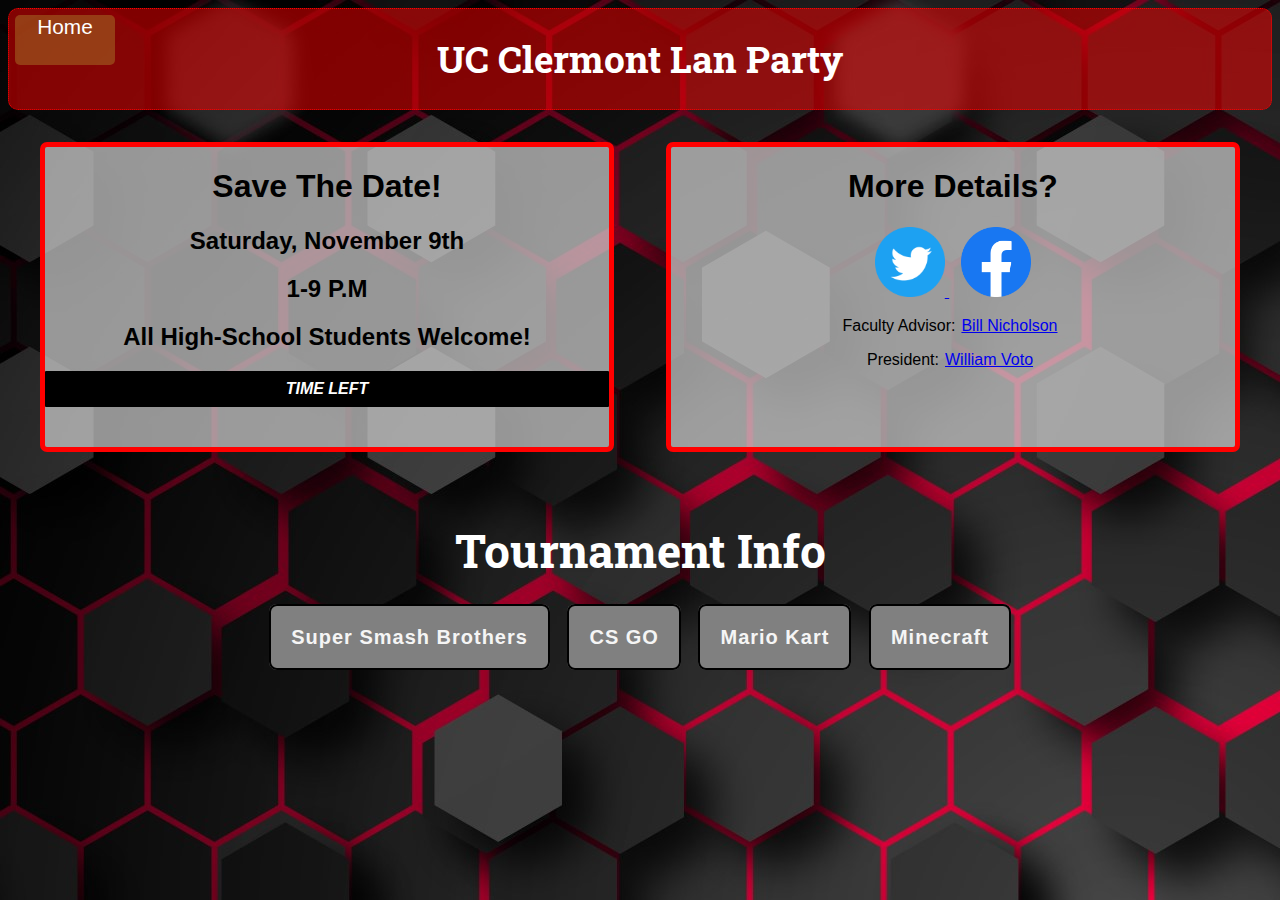
==== index.html @ 0cfdfe04 "Fixed more bugs. Edited/Removed/Added html and css elements" ====
<!DOCTYPE html>
<!-- saved from url=(0056)http://homepages.uc.edu/~dicrisif/TechClubLan/index.html -->
<html lang="en">

<head>
  <meta charset="UTF-8">
  <link rel="stylesheet" href="css-files/main-style.css" media="screen">
  <script src="js-files/countdown.js"></script>
  <title>UCC Lan Party</title>
</head>

<body>

  <header>
    <a href="index.html" class="home-button">Home</a>
    <h1>UC Clermont Lan Party</h1>
  </header>

  <div class="wrapper">

    <main>
      <div class="parentDiv">
        <div class="mainInfo">
          <h1>Save The Date!</h1>

          <h2>Saturday, November 9th</h2>
          <h2>1-9 P.M</h2>
          <h2>All High-School Students Welcome!</h2>

          <p class="count-time" id="demo">TIME LEFT</p>

        </div>

        <div class="mainInfo2">

          <h1>More Details?</h1>

          <a href="https://twitter.com/ucctechclub" target="_blank">
            <img class="hd" src="images/twitter-logo.png" alt="Twitter" height="70" width="70">
          </a>

          <a href="https://www.facebook.com/ucctechclub" target="_blank">
            <img class="hd" src="images/facebook-logo.png" alt="Facebook" height="70" width="70">
          </a>

          <p>Faculty Advisor:<a href="mailto:nicholdw@uc.mail.edu">Bill Nicholson</a></p>

          <p>President:<a href="mailto:votowd@uc.mail.edu">William Voto</a></p>

        </div>
      </div>

      <nav>
        <p>Tournament Info</p>
        <a class="navAnimation" href="smash.html">Super Smash Brothers</a>
        <a class="navAnimation" href="cs-go.html">CS GO</a>
        <a class="navAnimation" href="mario-kart.html">Mario Kart</a>
        <a class="navAnimation" href="minecraft.html">Minecraft</a>
      </nav>
    </main>
  </div>
</body>

</html>
---- css-files/main-style.css ----
@import url('https://fonts.googleapis.com/css?family=Roboto+Slab&display=swap');
/* @media only screen and (max-width: 600px) {
  .TitleFormat {

    border-radius: 10px;
    background-color: rgba(255, 0, 0, 0.5);
    color: white;
    padding: 5px;
    text-align: center;
    border: 1px dotted red;
    font-family: "Roboto Slab", "Comic Sans MS", sans-serif;
    font-size: 1em;
    font-weight: bold;
    width: 400px;
    display: inherit;

  }
}/* end screen: MAX-WIFTH: 600px; */

html {
  overflow-x: hidden;
  overflow-y: scroll;
}
.wrapper {
  width: 100%;
  margin: 0 auto;
}
.home-button {
  float: left;
  position: absolute;
  border-radius: 5px;
  background-color: rgba(191, 191, 63, 0.3);
  width: 100px;
  height: 50px;
  font-size: 1.3em;
  text-decoration: none;
  font-family: Verdana, sans-serif;
  color: white;
  text-align: center;
}
.home-button:hover {
  box-shadow: 0 0 3px 3px #555555;
}
.count-time {
   padding-top: 9px;
   padding-bottom:9px;
   display:block;
   background-color:black;
   border-radius: 1px;
   color: white;
   font-weight: bold;
   font-style: italic;
}
a.homeHover:hover {
  transition: all 0.2s ease-in-out;
  transform: scale(1.1);
}
header {
  top: 0;
  padding: 0;
  margin: 0;
  height: 100px;
  border-radius: 10px;
  background-color: rgba(255, 0, 0, 0.5);
  border: 1px dotted red;
}
header h1, nav p {
  text-align: center;
  font-size: 2.3em;
  font-weight: bold;
  color: white;
  font-family: "Roboto Slab", sans-serif;
}
body {
  background-image: url("../images/website-background-honeycomb.jpg");
  background-blend-mode: multiply;
}
nav {
  color: white;
  font-size: 20px;
  display: block;
  margin: auto;
  font-family: Veranda, sans-serif;
  align-content: center;
  text-align: center;
}
nav a {
  border: black solid 2px;
  border-radius: 8px;
  text-decoration: none;
  font-weight: bold;
  font-size: 8px;
  color: whitesmoke;
  letter-spacing: 1px;
  font-size: 20px;
  background-color: grey;
  padding: 20px;
  float: inherit;
  display: inline;
}
img.hd:hover {
  transition: all 0.2s ease-in-out;
  transform: scale(1.1);
  color:black;
}
a.navAnimation:hover {
  transition: all 0.2s ease-in-out;
  transform: scale(1.1);
  background-color: lightgrey;
  color:black;
}
a {
  margin: 6px;
}
.parentDiv {
  display: block;
  width: 1200px;
  height: 300px;
  margin: 2em auto;
}
.mainInfo {
  background-color: rgba(211, 211, 211, 0.7);
  text-align: center;
  font-family: Verdana, sans-serif;
  border-radius: 7px;
  border: 5px solid red;
  width: 47%;
  float: left;
  height: 300px;
  color: black;
}
.mainInfo2 {
  background-color: rgba(211, 211, 211, 0.7);
  text-align: center;
  font-family: Verdana, sans-serif;
  border-radius: 7px;
  border: 5px solid red;
  width: 47%;
  float: right;
  height: 300px;
}
.smashTrophyStyle {
  border: 2px black solid;
  display:inline;
}
.smashTrophyStyle {
  transform: scale(-20);
  display: inline;
  float: right;
  margin-left: 20px;
  padding-left: 20px;
  display: inline;
}
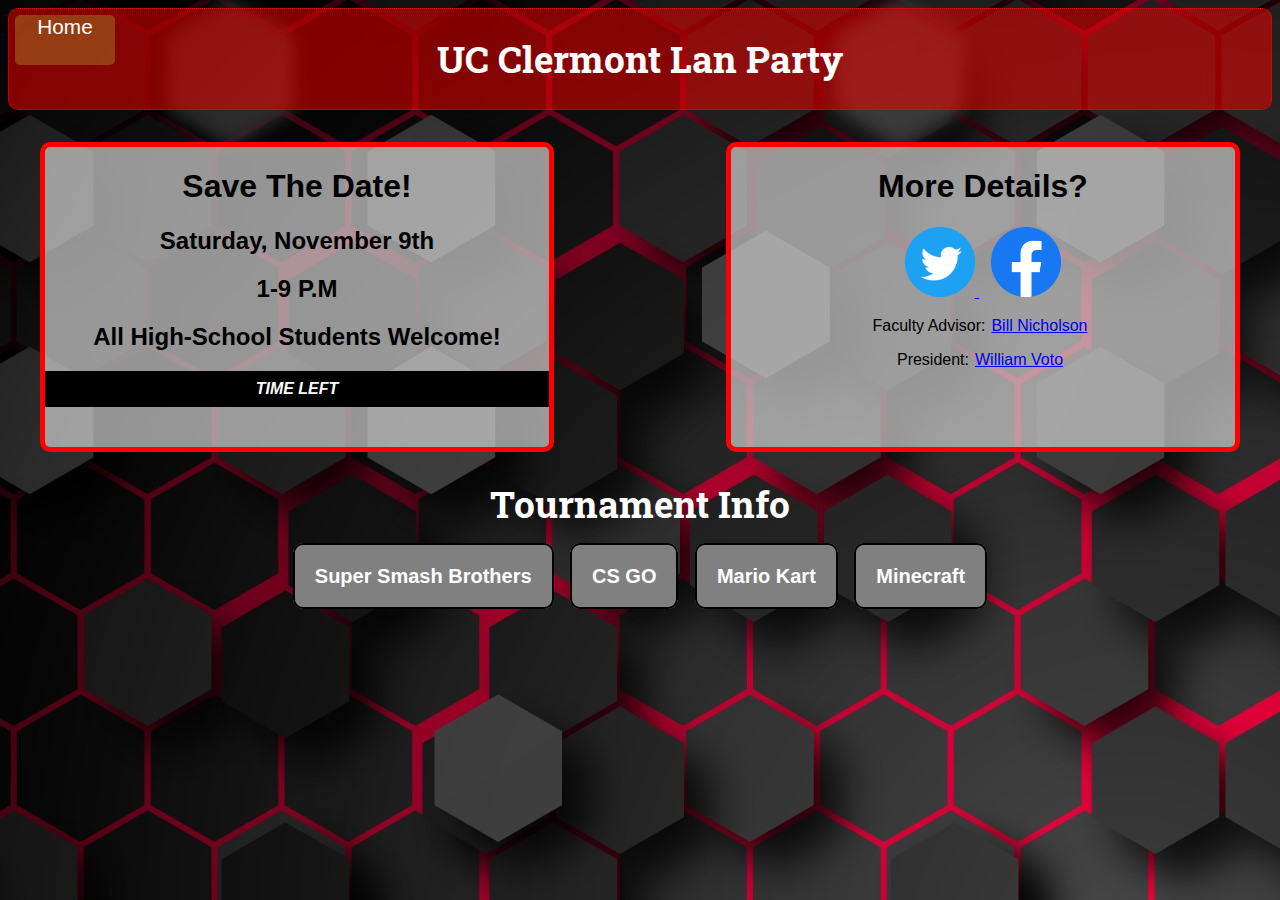
==== commit 94c797da: "Edited more CSS properties" ====
--- a/index.html
+++ b/index.html
@@ -6,7 +6,7 @@
   <meta charset="UTF-8">
   <link rel="stylesheet" href="css-files/main-style.css" media="screen">
   <script src="js-files/countdown.js"></script>
-  <title>UCC Lan Party</title>
+  <title>Home</title>
 </head>
 
 <body>
@@ -20,7 +20,7 @@
 
     <main>
       <div class="parentDiv">
-        <div class="mainInfo">
+        <div class="info-div">
           <h1>Save The Date!</h1>
 
           <h2>Saturday, November 9th</h2>
@@ -31,7 +31,7 @@
 
         </div>
 
-        <div class="mainInfo2">
+        <div class="home-social-div">
 
           <h1>More Details?</h1>
 
@@ -52,10 +52,10 @@
 
       <nav>
         <p>Tournament Info</p>
-        <a class="navAnimation" href="smash.html">Super Smash Brothers</a>
-        <a class="navAnimation" href="cs-go.html">CS GO</a>
-        <a class="navAnimation" href="mario-kart.html">Mario Kart</a>
-        <a class="navAnimation" href="minecraft.html">Minecraft</a>
+        <a class="nav-a" href="smash.html">Super Smash Brothers</a>
+        <a class="nav-a" href="cs-go.html">CS GO</a>
+        <a class="nav-a" href="mario-kart.html">Mario Kart</a>
+        <a class="nav-a" href="minecraft.html">Minecraft</a>
       </nav>
     </main>
   </div>
--- a/css-files/main-style.css
+++ b/css-files/main-style.css
@@ -76,38 +76,31 @@
   background-blend-mode: multiply;
 }
 nav {
-  color: white;
-  font-size: 20px;
+  font-size: 1em;
   display: block;
-  margin: auto;
-  font-family: Veranda, sans-serif;
-  align-content: center;
+  margin: 0 auto;
+  font-family: Verdana, sans-serif;
   text-align: center;
 }
 nav a {
-  border: black solid 2px;
-  border-radius: 8px;
+  border: 2px solid black;
+  border-radius: 10px;
   text-decoration: none;
   font-weight: bold;
-  font-size: 8px;
-  color: whitesmoke;
-  letter-spacing: 1px;
+  color: white;
   font-size: 20px;
   background-color: grey;
   padding: 20px;
-  float: inherit;
-  display: inline;
 }
 img.hd:hover {
   transition: all 0.2s ease-in-out;
   transform: scale(1.1);
   color:black;
 }
-a.navAnimation:hover {
+a.nav-a:hover {
   transition: all 0.2s ease-in-out;
   transform: scale(1.1);
   background-color: lightgrey;
-  color:black;
 }
 a {
   margin: 6px;
@@ -118,24 +111,25 @@
   height: 300px;
   margin: 2em auto;
 }
-.mainInfo {
+.info-div {
   background-color: rgba(211, 211, 211, 0.7);
   text-align: center;
   font-family: Verdana, sans-serif;
-  border-radius: 7px;
+  border-radius: 10px;
   border: 5px solid red;
-  width: 47%;
+  min-width: 42%;
+  max-width: 49%;
   float: left;
   height: 300px;
-  color: black;
 }
-.mainInfo2 {
+.home-social-div {
   background-color: rgba(211, 211, 211, 0.7);
   text-align: center;
   font-family: Verdana, sans-serif;
-  border-radius: 7px;
+  border-radius: 10px;
   border: 5px solid red;
-  width: 47%;
+  min-width: 42%;
+  max-width: 49%;
   float: right;
   height: 300px;
 }
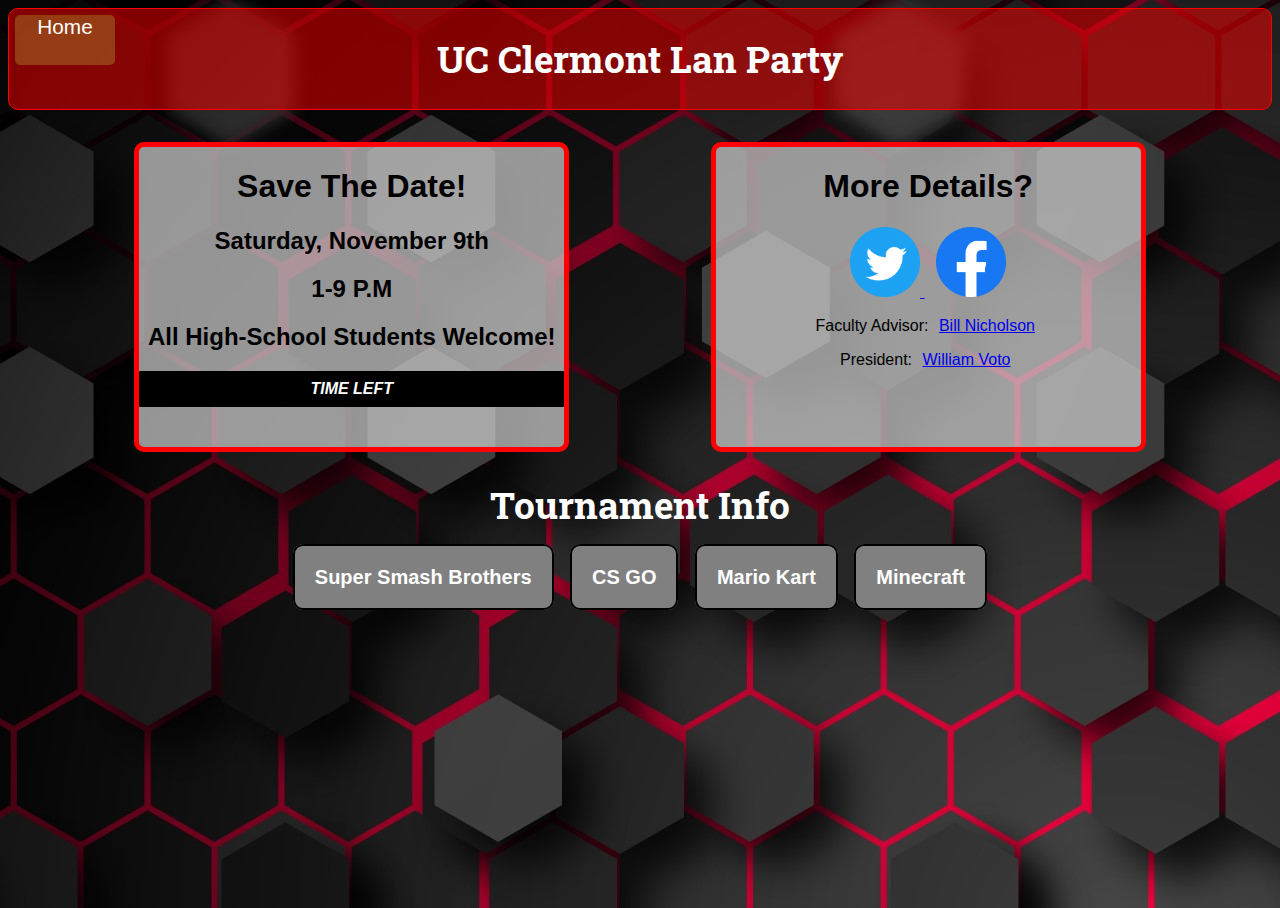
==== commit 2336e647: "More CSS and html edits" ====
--- a/index.html
+++ b/index.html
@@ -1,5 +1,6 @@
 <!DOCTYPE html>
-<!-- saved from url=(0056)http://homepages.uc.edu/~dicrisif/TechClubLan/index.html -->
+<!-- saved from
+url=(0056)http://homepages.uc.edu/~dicrisif/TechClubLan/index.html -->
 <html lang="en">
 
 <head>
@@ -16,10 +17,10 @@
     <h1>UC Clermont Lan Party</h1>
   </header>
 
-  <div class="wrapper">
+  <div id="wrapper">
 
     <main>
-      <div class="parentDiv">
+      <div class="info-parent-div">
         <div class="info-div">
           <h1>Save The Date!</h1>
 
@@ -29,7 +30,7 @@
 
           <p class="count-time" id="demo">TIME LEFT</p>
 
-        </div>
+        </div> <!-- END info-div -->
 
         <div class="home-social-div">
 
@@ -43,12 +44,16 @@
             <img class="hd" src="images/facebook-logo.png" alt="Facebook" height="70" width="70">
           </a>
 
-          <p>Faculty Advisor:<a href="mailto:nicholdw@uc.mail.edu">Bill Nicholson</a></p>
+          <p>Faculty Advisor:
+            <a href="mailto:nicholdw@uc.mail.edu">Bill Nicholson</a>
+          </p>
 
-          <p>President:<a href="mailto:votowd@uc.mail.edu">William Voto</a></p>
+          <p>President:
+            <a href="mailto:votowd@uc.mail.edu">William Voto</a>
+          </p>
 
-        </div>
-      </div>
+        </div> <!-- END home-social-div -->
+      </div> <!-- END info-parent-div -->
 
       <nav>
         <p>Tournament Info</p>
--- a/css-files/main-style.css
+++ b/css-files/main-style.css
@@ -1,29 +1,71 @@
 @import url('https://fonts.googleapis.com/css?family=Roboto+Slab&display=swap');
-/* @media only screen and (max-width: 600px) {
-  .TitleFormat {
-
-    border-radius: 10px;
-    background-color: rgba(255, 0, 0, 0.5);
-    color: white;
-    padding: 5px;
-    text-align: center;
-    border: 1px dotted red;
-    font-family: "Roboto Slab", "Comic Sans MS", sans-serif;
-    font-size: 1em;
-    font-weight: bold;
-    width: 400px;
-    display: inherit;
-
-  }
-}/* end screen: MAX-WIFTH: 600px; */
-
 html {
   overflow-x: hidden;
   overflow-y: scroll;
+  height: 100%;
+  display: block;
 }
-.wrapper {
-  width: 100%;
+#wrapper {
+  width: 80%;
   margin: 0 auto;
+  padding: 0;
+}
+header {
+  top: 0;
+  padding: 0;
+  margin: 0;
+  height: 100px;
+  border-radius: 10px;
+  background-color: rgba(255, 0, 0, 0.5);
+  border: 1px solid red;
+}
+body {
+  background-image: url("../images/website-background-honeycomb.jpg");
+  height: 100%;
+}
+header h1, nav p {
+  text-align: center;
+  font-size: 2.3em;
+  font-weight: bold;
+  color: white;
+  font-family: "Roboto Slab", sans-serif;
+}
+.info-parent-div {
+  min-height: 301px;
+  margin: 2em auto;
+  display: block;
+}
+.info-div {
+  background-color: rgba(211, 211, 211, 0.7);
+  text-align: center;
+  font-family: Verdana, sans-serif;
+  border-radius: 10px;
+  border: 5px solid red;
+  min-width: 42%;
+  max-width: 49%;
+  float: left;
+  height: 300px;
+}
+.count-time {
+   padding-top: 9px;
+   padding-bottom:9px;
+   display:block;
+   background-color:black;
+   border-radius: 1px;
+   color: white;
+   font-weight: bold;
+   font-style: italic;
+}
+.home-social-div {
+  background-color: rgba(211, 211, 211, 0.7);
+  text-align: center;
+  font-family: Verdana, sans-serif;
+  border-radius: 10px;
+  border: 5px solid red;
+  min-width: 42%;
+  max-width: 49%;
+  float: right;
+  height: 300px;
 }
 .home-button {
   float: left;
@@ -41,39 +83,9 @@
 .home-button:hover {
   box-shadow: 0 0 3px 3px #555555;
 }
-.count-time {
-   padding-top: 9px;
-   padding-bottom:9px;
-   display:block;
-   background-color:black;
-   border-radius: 1px;
-   color: white;
-   font-weight: bold;
-   font-style: italic;
-}
 a.homeHover:hover {
   transition: all 0.2s ease-in-out;
   transform: scale(1.1);
-}
-header {
-  top: 0;
-  padding: 0;
-  margin: 0;
-  height: 100px;
-  border-radius: 10px;
-  background-color: rgba(255, 0, 0, 0.5);
-  border: 1px dotted red;
-}
-header h1, nav p {
-  text-align: center;
-  font-size: 2.3em;
-  font-weight: bold;
-  color: white;
-  font-family: "Roboto Slab", sans-serif;
-}
-body {
-  background-image: url("../images/website-background-honeycomb.jpg");
-  background-blend-mode: multiply;
 }
 nav {
   font-size: 1em;
@@ -105,33 +117,13 @@
 a {
   margin: 6px;
 }
-.parentDiv {
+.image {
+  max-width: 49%;
   display: block;
-  width: 1200px;
-  height: 300px;
-  margin: 2em auto;
-}
-.info-div {
-  background-color: rgba(211, 211, 211, 0.7);
-  text-align: center;
-  font-family: Verdana, sans-serif;
-  border-radius: 10px;
-  border: 5px solid red;
-  min-width: 42%;
-  max-width: 49%;
-  float: left;
-  height: 300px;
-}
-.home-social-div {
-  background-color: rgba(211, 211, 211, 0.7);
-  text-align: center;
-  font-family: Verdana, sans-serif;
-  border-radius: 10px;
-  border: 5px solid red;
-  min-width: 42%;
-  max-width: 49%;
+  min-width: 42;
   float: right;
-  height: 300px;
+  height: 640px;
+  width: 489px;
 }
 .smashTrophyStyle {
   border: 2px black solid;
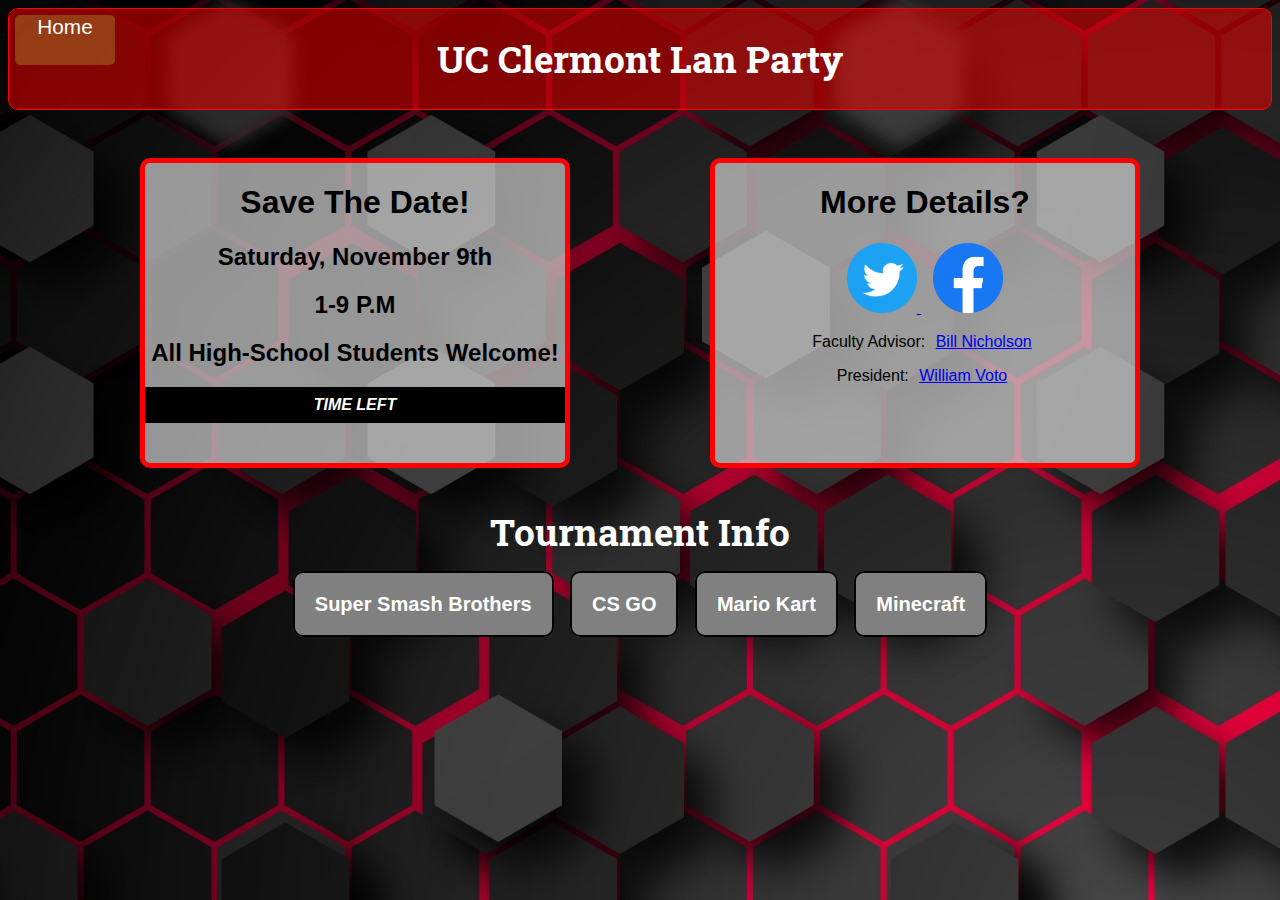
==== commit b8467c96: "Fixed more bugs." ====
--- a/index.html
+++ b/index.html
@@ -21,6 +21,7 @@
 
     <main>
       <div class="info-parent-div">
+        <!-- CONTAINER #1 ------------------------------->
         <div class="info-div">
           <h1>Save The Date!</h1>
 
@@ -31,7 +32,9 @@
           <p class="count-time" id="demo">TIME LEFT</p>
 
         </div> <!-- END info-div -->
+        <!-- CONTAINER #1 ------------------------------->
 
+        <!-- CONTAINER #2 ------------------------------->
         <div class="home-social-div">
 
           <h1>More Details?</h1>
@@ -53,6 +56,7 @@
           </p>
 
         </div> <!-- END home-social-div -->
+        <!-- CONTAINER #2 ------------------------------->
       </div> <!-- END info-parent-div -->
 
       <nav>
@@ -63,7 +67,7 @@
         <a class="nav-a" href="minecraft.html">Minecraft</a>
       </nav>
     </main>
-  </div>
+  </div> <!-- END wrapper -->
 </body>
 
 </html>
--- a/css-files/main-style.css
+++ b/css-files/main-style.css
@@ -1,12 +1,13 @@
 @import url('https://fonts.googleapis.com/css?family=Roboto+Slab&display=swap');
+
 html {
+  background-image: url("../images/website-background-honeycomb.jpg");
   overflow-x: hidden;
   overflow-y: scroll;
-  height: 100%;
-  display: block;
 }
 #wrapper {
-  width: 80%;
+  width: 1000px;
+  min-height: 600px;
   margin: 0 auto;
   padding: 0;
 }
@@ -19,10 +20,6 @@
   background-color: rgba(255, 0, 0, 0.5);
   border: 1px solid red;
 }
-body {
-  background-image: url("../images/website-background-honeycomb.jpg");
-  height: 100%;
-}
 header h1, nav p {
   text-align: center;
   font-size: 2.3em;
@@ -32,7 +29,7 @@
 }
 .info-parent-div {
   min-height: 301px;
-  margin: 2em auto;
+  margin: 3em auto;
   display: block;
 }
 .info-div {
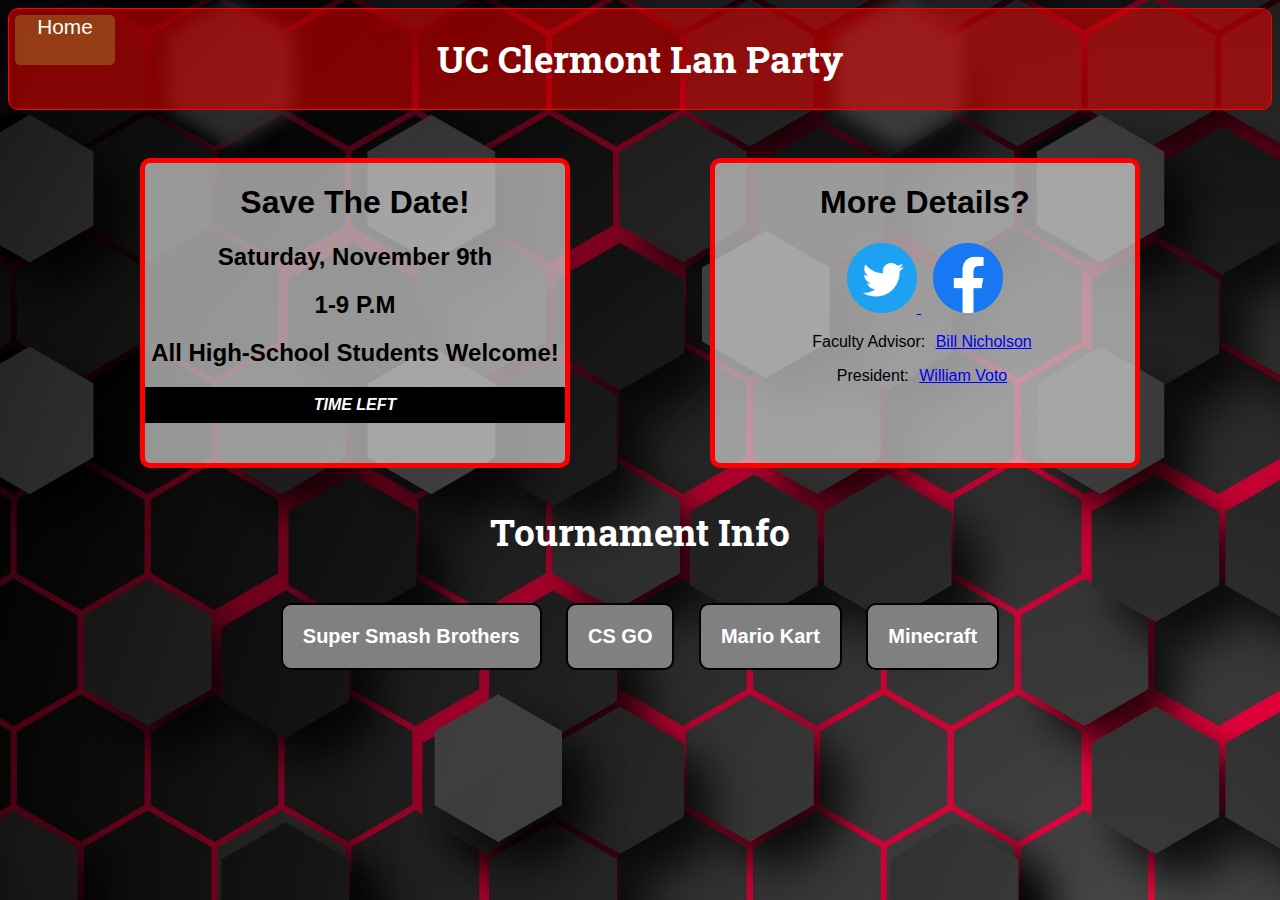
==== commit a174e70b: "Fixed nav bugs." ====
--- a/index.html
+++ b/index.html
@@ -66,6 +66,7 @@
         <a class="nav-a" href="mario-kart.html">Mario Kart</a>
         <a class="nav-a" href="minecraft.html">Minecraft</a>
       </nav>
+
     </main>
   </div> <!-- END wrapper -->
 </body>
--- a/css-files/main-style.css
+++ b/css-files/main-style.css
@@ -100,6 +100,7 @@
   font-size: 20px;
   background-color: grey;
   padding: 20px;
+  margin: 10px;display: inline-block;
 }
 img.hd:hover {
   transition: all 0.2s ease-in-out;
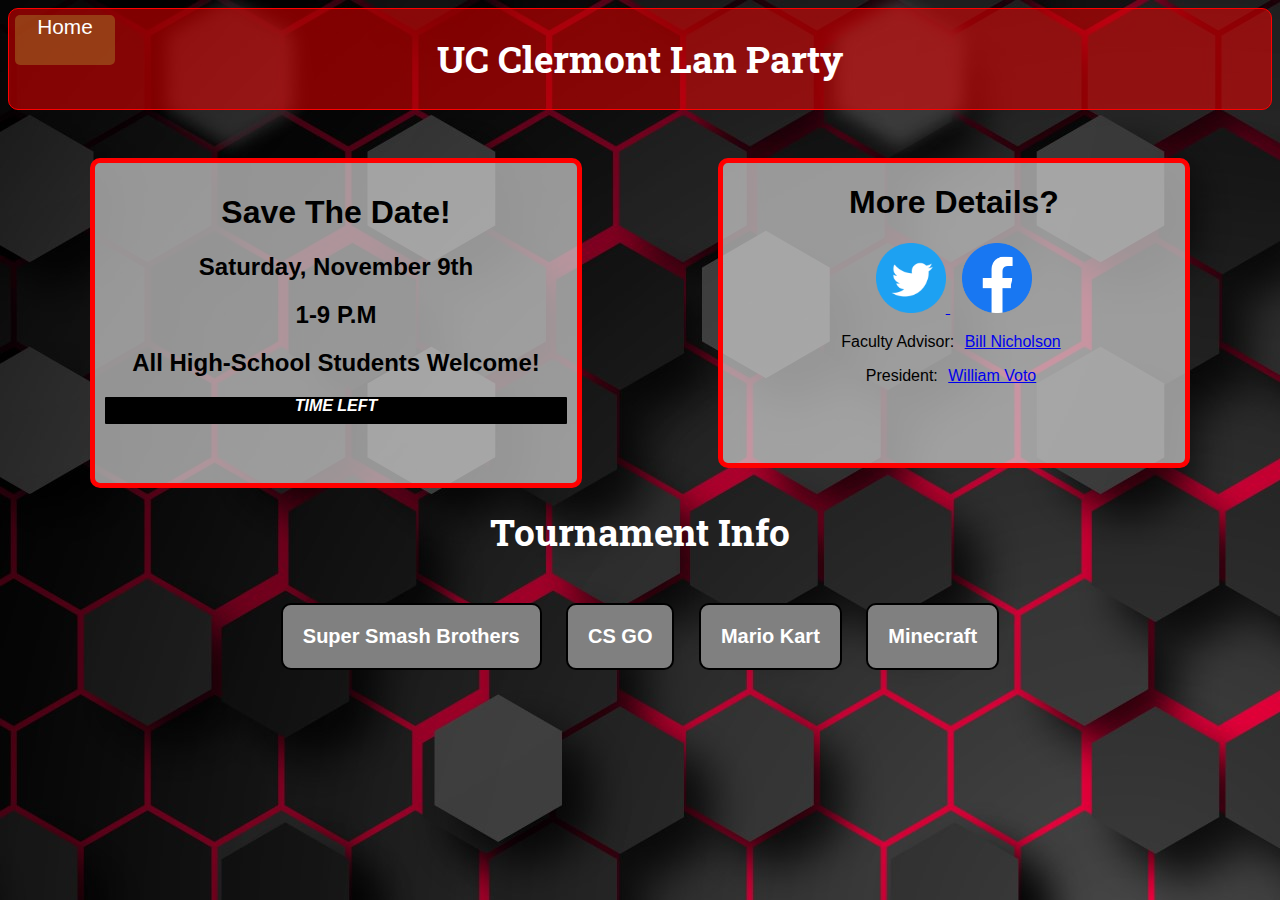
==== commit 5ba5d00b: "test" ====
--- a/index.html
+++ b/index.html
@@ -2,13 +2,14 @@
 <!-- saved from
 url=(0056)http://homepages.uc.edu/~dicrisif/TechClubLan/index.html -->
 <html lang="en">
-
 <head>
   <meta charset="UTF-8">
   <link rel="stylesheet" href="css-files/main-style.css" media="screen">
   <script src="js-files/countdown.js"></script>
   <title>Home</title>
 </head>
+
+<!-- Alex was here -->
 
 <body>
 
--- a/css-files/main-style.css
+++ b/css-files/main-style.css
@@ -6,15 +6,15 @@
   overflow-y: scroll;
 }
 #wrapper {
-  width: 1000px;
+  width: 1100px;
   min-height: 600px;
   margin: 0 auto;
   padding: 0;
 }
 header {
+  margin-bottom: 25px;
   top: 0;
   padding: 0;
-  margin: 0;
   height: 100px;
   border-radius: 10px;
   background-color: rgba(255, 0, 0, 0.5);
@@ -27,6 +27,8 @@
   color: white;
   font-family: "Roboto Slab", sans-serif;
 }
+
+
 .info-parent-div {
   min-height: 301px;
   margin: 3em auto;
@@ -41,9 +43,11 @@
   min-width: 42%;
   max-width: 49%;
   float: left;
-  height: 300px;
+  min-height: 300px;
+  max-height: 1000px;
+  padding: 10px;
 }
-.count-time {
+.count-time { // javascript
    padding-top: 9px;
    padding-bottom:9px;
    display:block;
@@ -53,6 +57,28 @@
    font-weight: bold;
    font-style: italic;
 }
+
+
+ol{
+
+background-color:rgba(255, 0, 0, 0.09);
+padding: 5px;
+text-align: left;
+list-style-position: inside;
+}
+
+li{
+  padding: 10px;
+}
+
+.detailImg{
+  max-height: 12%;
+  border: 10px solid red;
+
+}
+
+
+
 .home-social-div {
   background-color: rgba(211, 211, 211, 0.7);
   text-align: center;
@@ -90,6 +116,8 @@
   margin: 0 auto;
   font-family: Verdana, sans-serif;
   text-align: center;
+  clear: both;
+
 }
 nav a {
   border: 2px solid black;
@@ -107,6 +135,11 @@
   transform: scale(1.1);
   color:black;
 }
+img{
+
+
+
+}
 a.nav-a:hover {
   transition: all 0.2s ease-in-out;
   transform: scale(1.1);
@@ -117,11 +150,9 @@
 }
 .image {
   max-width: 49%;
-  display: block;
-  min-width: 42;
+  min-width: 42%;
   float: right;
-  height: 640px;
-  width: 489px;
+  height: 100%;
 }
 .smashTrophyStyle {
   border: 2px black solid;
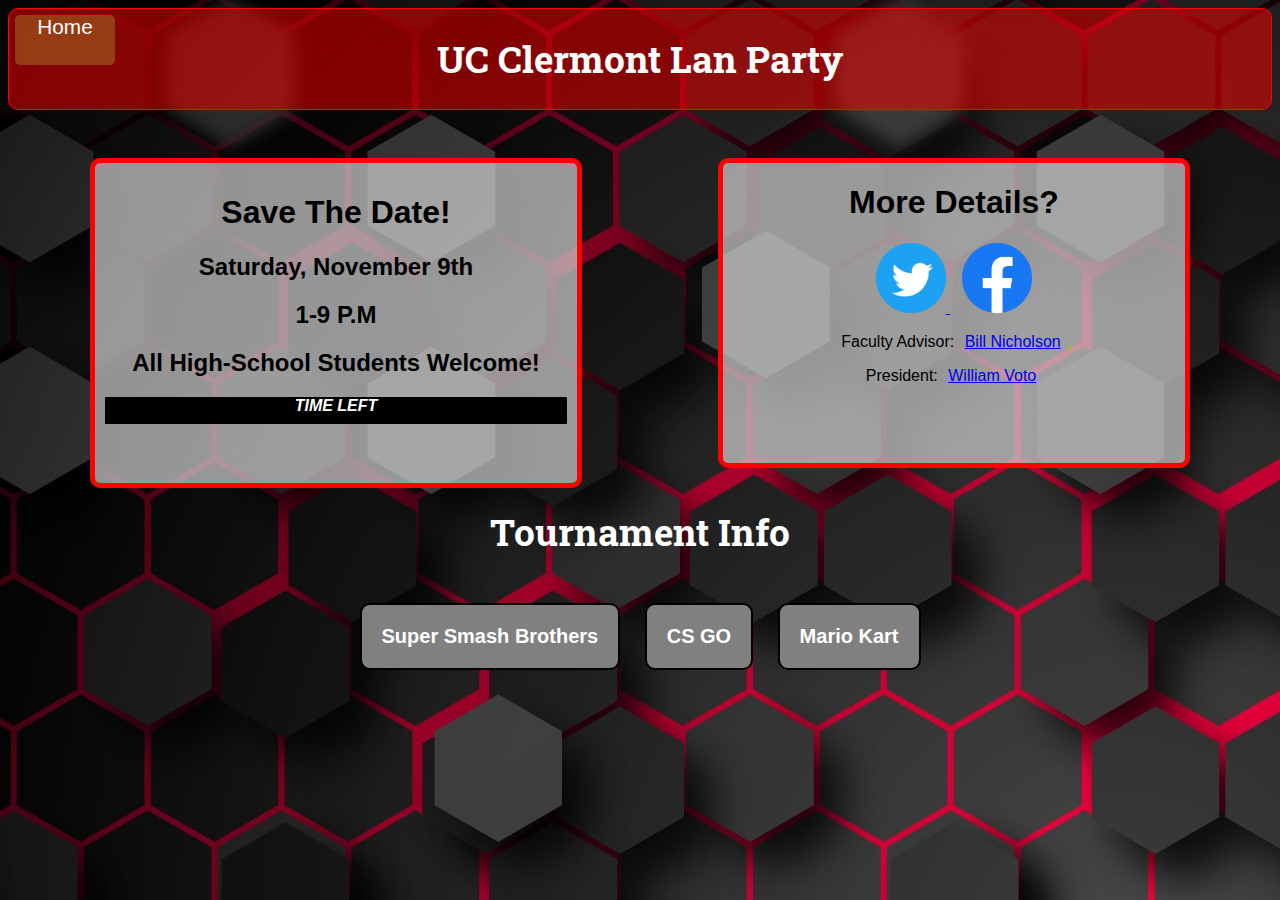
==== commit 4f3dc462: "We are no longer doing the minecraft build-off at the event, so I deleted the minecraft webpage and " ====
--- a/index.html
+++ b/index.html
@@ -65,7 +65,6 @@
         <a class="nav-a" href="smash.html">Super Smash Brothers</a>
         <a class="nav-a" href="cs-go.html">CS GO</a>
         <a class="nav-a" href="mario-kart.html">Mario Kart</a>
-        <a class="nav-a" href="minecraft.html">Minecraft</a>
       </nav>
 
     </main>
--- a/css-files/main-style.css
+++ b/css-files/main-style.css
@@ -70,14 +70,6 @@
 li{
   padding: 10px;
 }
-
-.detailImg{
-  max-height: 12%;
-  border: 10px solid red;
-
-}
-
-
 
 .home-social-div {
   background-color: rgba(211, 211, 211, 0.7);
